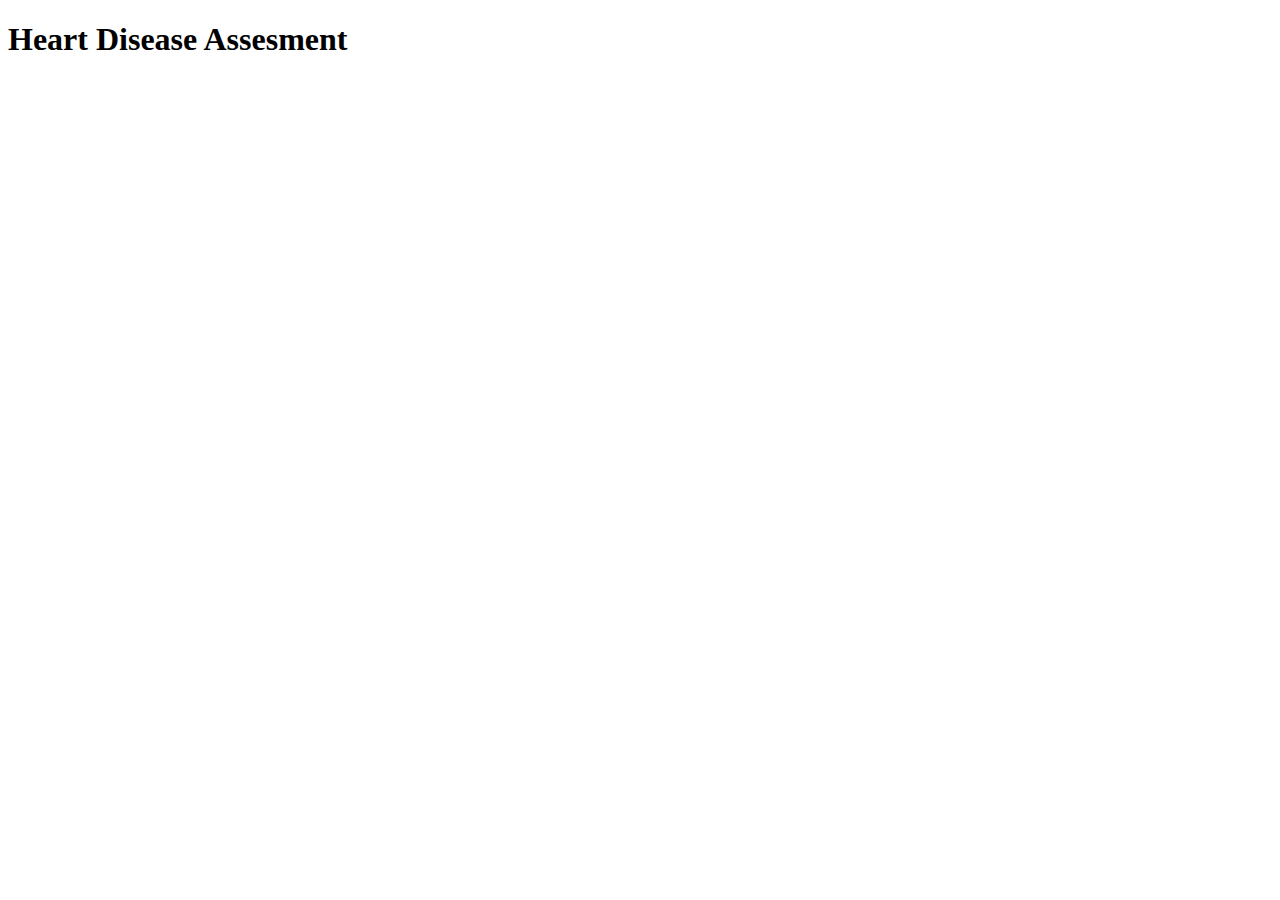
==== Heart Disease Assesment/index.html @ f7146fff "added readme and a folder for a project Heart Disease" ====
<!DOCTYPE html>
<html lang="en">

<head>
    <meta charset="UTF-8">
    <meta name="viewport" content="width=device-width, initial-scale=1.0">
    <title>Heart Disease Assesment</title>
    <link rel="stylesheet" </head>

<body>
    <h1>Heart Disease Assesment</h1>

</body>

</html>
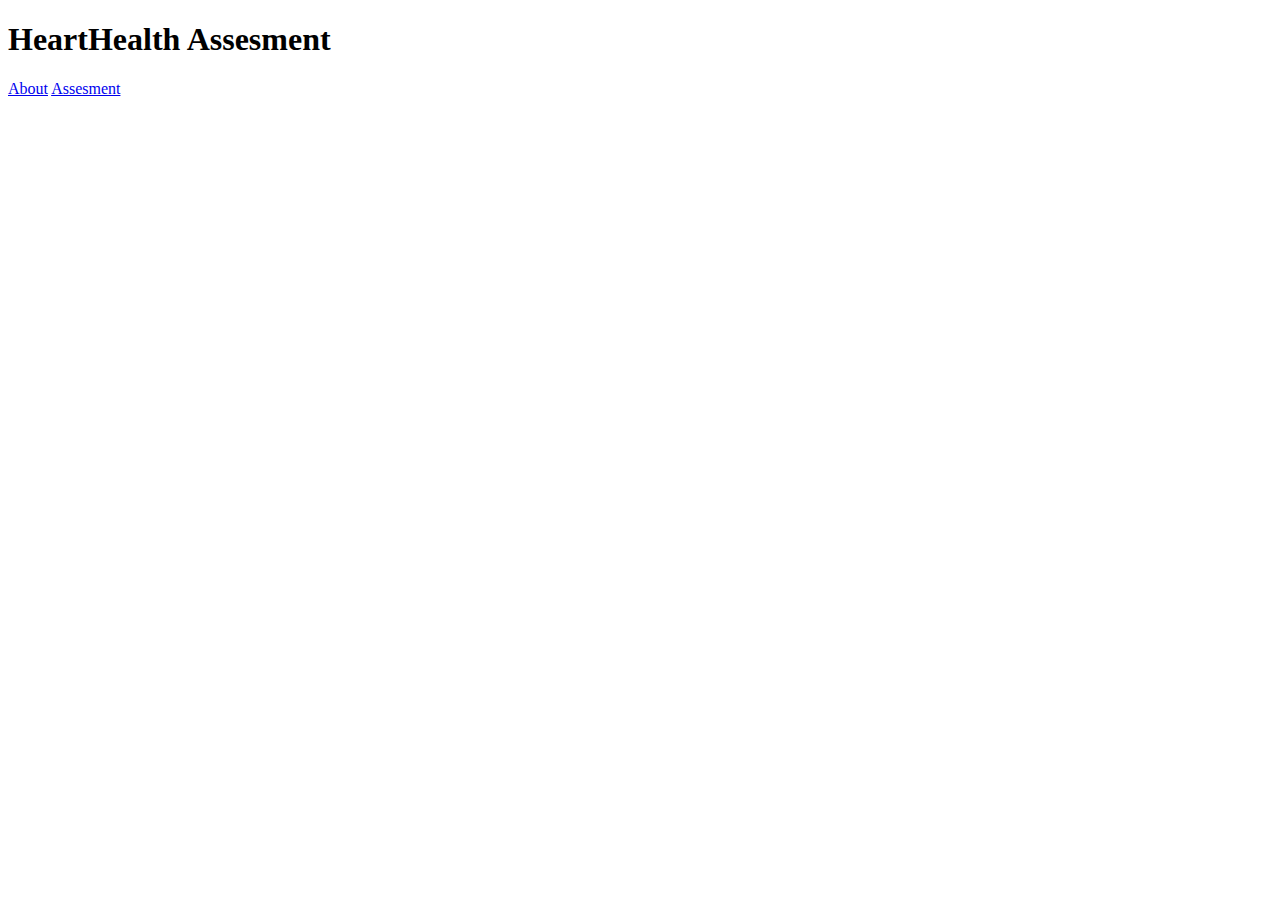
==== commit 9b9e29a1: "Added a readme file for the Heart Health project and added a navbar for the website" ====
--- a/Heart Disease Assesment/index.html
+++ b/Heart Disease Assesment/index.html
@@ -4,11 +4,19 @@
 <head>
     <meta charset="UTF-8">
     <meta name="viewport" content="width=device-width, initial-scale=1.0">
-    <title>Heart Disease Assesment</title>
-    <link rel="stylesheet" </head>
+    <title>HeartHealth Assesment</title>
+    <link rel="stylesheet" href="styles.css">
+</head>
 
 <body>
-    <h1>Heart Disease Assesment</h1>
+    <nav id="navbar">
+        <h1>HeartHealth Assesment</h1>
+        <p><a id="about" href="#about">About</a> <a id="assesment" href="#assesment"> Assesment</a></p>
+    </nav>
+
+    <div id="assesment">
+
+    </div>
 
 </body>
 
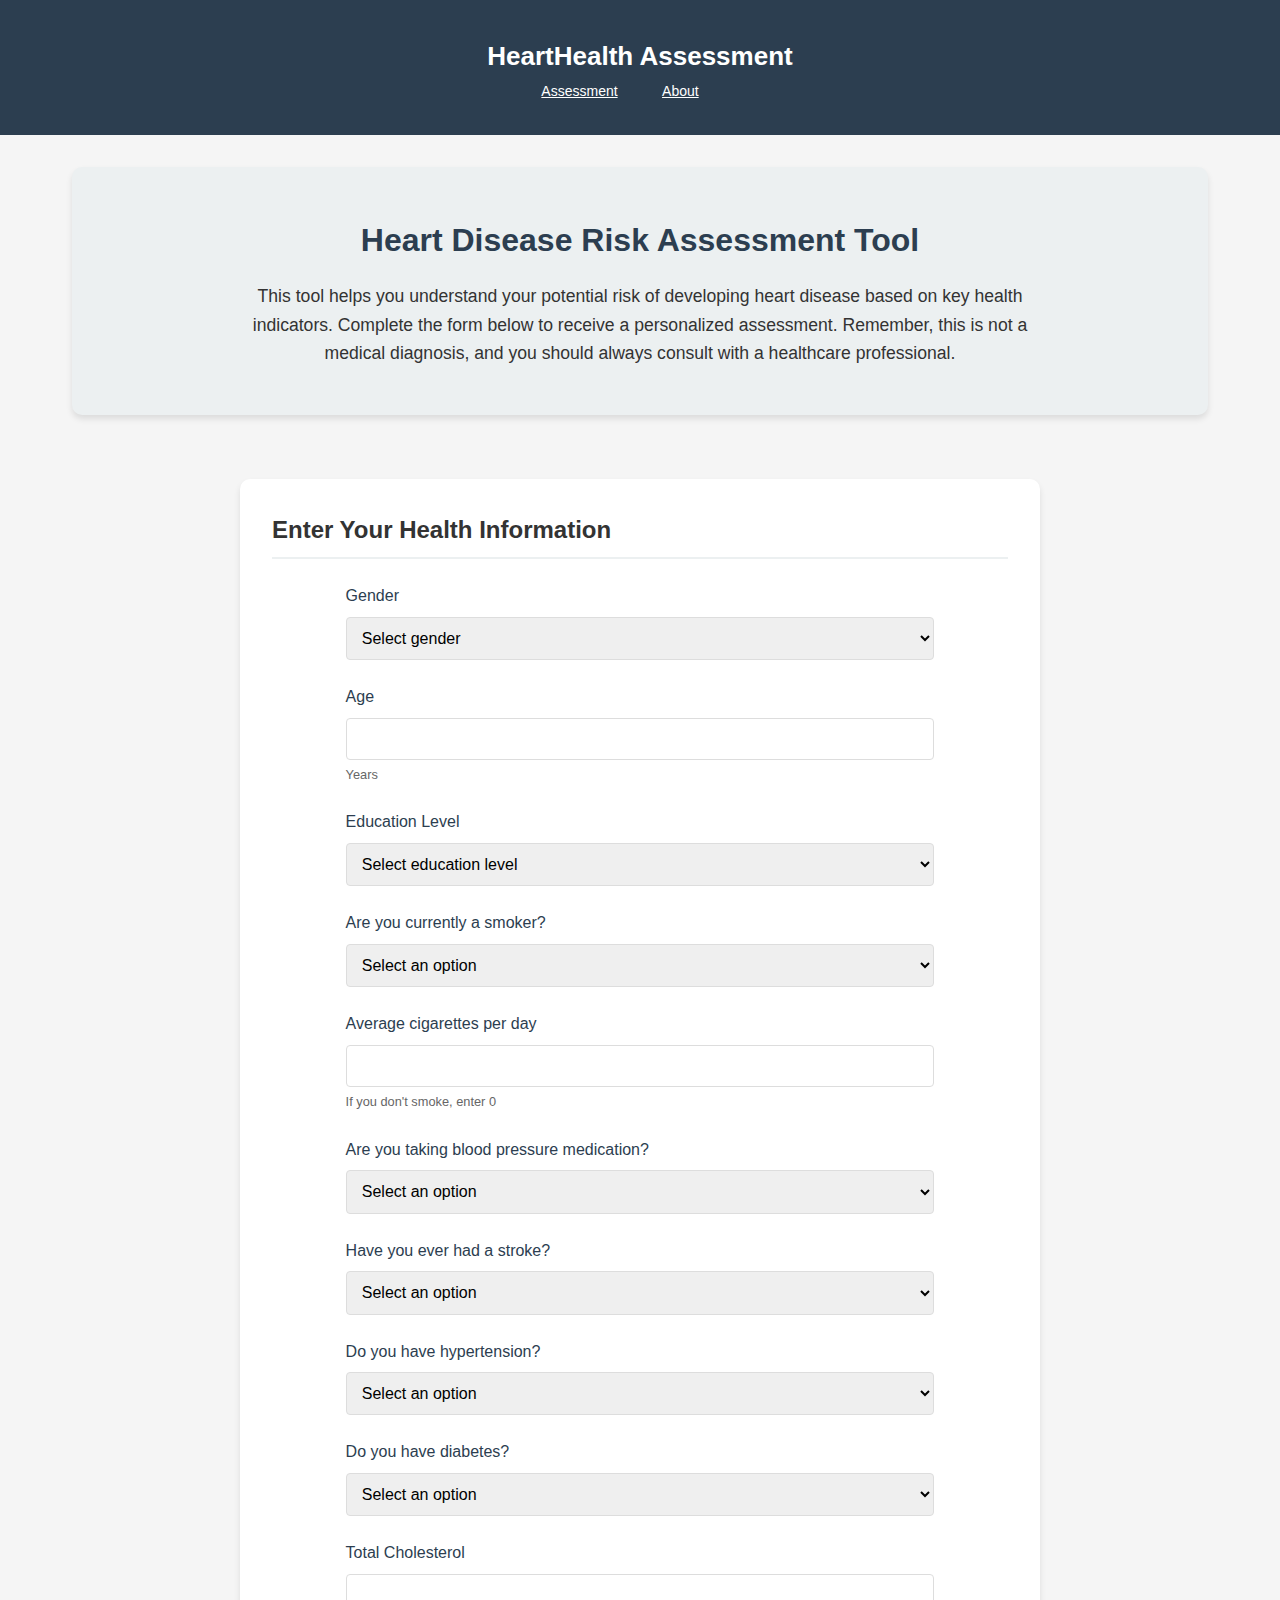
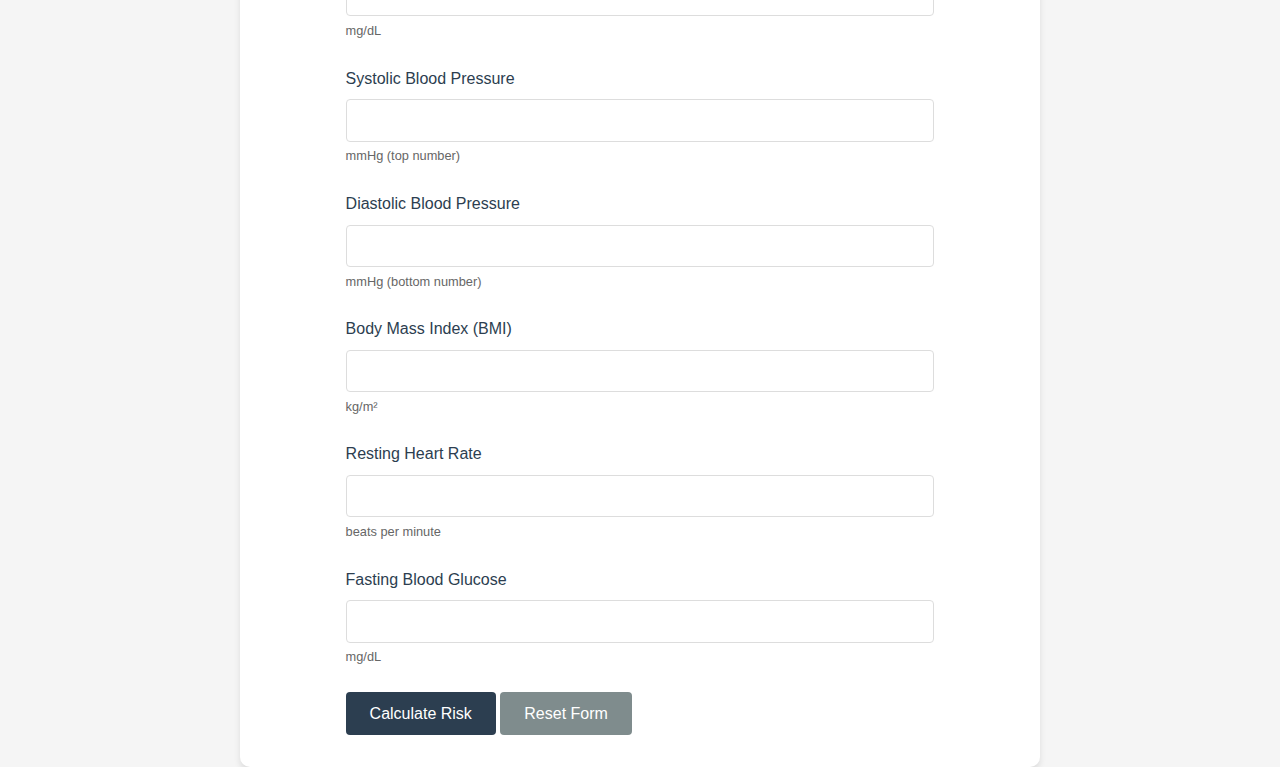
==== commit 9f68b6c6: "Completed the HTML & CSS part of the website" ====
--- a/Heart Disease Assesment/index.html
+++ b/Heart Disease Assesment/index.html
@@ -4,20 +4,194 @@
 <head>
     <meta charset="UTF-8">
     <meta name="viewport" content="width=device-width, initial-scale=1.0">
-    <title>HeartHealth Assesment</title>
+    <title>HeartHealth Assessment</title>
     <link rel="stylesheet" href="styles.css">
 </head>
 
 <body>
+    <!--Navigation Bar-->
     <nav id="navbar">
-        <h1>HeartHealth Assesment</h1>
-        <p><a id="about" href="#about">About</a> <a id="assesment" href="#assesment"> Assesment</a></p>
+        <h1>HeartHealth Assessment</h1>
+        <p><a href="#assessment">Assessment</a> <a href="#about"> About</a></p>
     </nav>
 
-    <div id="assesment">
-
+    <!--About Section-->
+    <div class="container">
+        <section class="hero" id="about">
+            <h2>Heart Disease Risk Assessment Tool</h2>
+            <p>This tool helps you understand your potential risk of developing heart disease based on key health
+                indicators. Complete the form below to receive a personalized assessment. Remember, this is not a
+                medical diagnosis, and you should always consult with a healthcare professional.</p>
+        </section>
     </div>
 
+    <!-- Assessment Form -->
+    <section class="form-section" id="assessment">
+        <h2 class="form-title">Enter Your Health Information</h2>
+        <form id="risk-assessment-form">
+            <div class="form-group">
+                <div class="input-group">
+                    <label for="male">Gender</label>
+                    <select id="male" name="male" required>
+                        <option value="">Select gender</option>
+                        <option value="1">Male</option>
+                        <option value="0">Female</option>
+                    </select>
+                </div>
+
+                <div class="input-group">
+                    <label for="age">Age</label>
+                    <input type="number" id="age" name="age" min="18" max="120" required>
+                    <span class="help-text">Years</span>
+                </div>
+
+                <div class="input-group">
+                    <label for="education">Education Level</label>
+                    <select id="education" name="education" required>
+                        <option value="">Select education level</option>
+                        <option value="1">Some High School</option>
+                        <option value="2">High School/GED</option>
+                        <option value="3">Some College/Vocational School</option>
+                        <option value="4">College Degree (Bachelor's)</option>
+                        <option value="5">Graduate/Professional Degree</option>
+                    </select>
+                </div>
+            </div>
+
+            <div class="form-group">
+                <div class="input-group">
+                    <label for="currentSmoker">Are you currently a smoker?</label>
+                    <select id="currentSmoker" name="currentSmoker" required>
+                        <option value="">Select an option</option>
+                        <option value="1">Yes</option>
+                        <option value="0">No</option>
+                    </select>
+                </div>
+
+                <div class="input-group" id="cigsPerDayGroup">
+                    <label for="cigsPerDay">Average cigarettes per day</label>
+                    <input type="number" id="cigsPerDay" name="cigsPerDay" min="0" max="100" required>
+                    <span class="help-text">If you don't smoke, enter 0</span>
+                </div>
+
+                <div class="input-group">
+                    <label for="BPMeds">Are you taking blood pressure medication?</label>
+                    <select id="BPMeds" name="BPMeds" required>
+                        <option value="">Select an option</option>
+                        <option value="1">Yes</option>
+                        <option value="0">No</option>
+                    </select>
+                </div>
+            </div>
+
+            <div class="form-group">
+                <div class="input-group">
+                    <label for="prevalentStroke">Have you ever had a stroke?</label>
+                    <select id="prevalentStroke" name="prevalentStroke" required>
+                        <option value="">Select an option</option>
+                        <option value="1">Yes</option>
+                        <option value="0">No</option>
+                    </select>
+                </div>
+
+                <div class="input-group">
+                    <label for="prevalentHyp">Do you have hypertension?</label>
+                    <select id="prevalentHyp" name="prevalentHyp" required>
+                        <option value="">Select an option</option>
+                        <option value="1">Yes</option>
+                        <option value="0">No</option>
+                    </select>
+                </div>
+
+                <div class="input-group">
+                    <label for="diabetes">Do you have diabetes?</label>
+                    <select id="diabetes" name="diabetes" required>
+                        <option value="">Select an option</option>
+                        <option value="1">Yes</option>
+                        <option value="0">No</option>
+                    </select>
+                </div>
+            </div>
+
+            <div class="form-group">
+                <div class="input-group">
+                    <label for="totChol">Total Cholesterol</label>
+                    <input type="number" id="totChol" name="totChol" min="100" max="600" required>
+                    <span class="help-text">mg/dL</span>
+                </div>
+
+                <div class="input-group">
+                    <label for="sysBP">Systolic Blood Pressure</label>
+                    <input type="number" id="sysBP" name="sysBP" min="80" max="250" required>
+                    <span class="help-text">mmHg (top number)</span>
+                </div>
+
+                <div class="input-group">
+                    <label for="diaBP">Diastolic Blood Pressure</label>
+                    <input type="number" id="diaBP" name="diaBP" min="40" max="150" required>
+                    <span class="help-text">mmHg (bottom number)</span>
+                </div>
+            </div>
+
+            <div class="form-group">
+                <div class="input-group">
+                    <label for="BMI">Body Mass Index (BMI)</label>
+                    <input type="number" id="BMI" name="BMI" min="10" max="60" step="0.1" required>
+                    <span class="help-text">kg/m²</span>
+                </div>
+
+                <div class="input-group">
+                    <label for="heartRate">Resting Heart Rate</label>
+                    <input type="number" id="heartRate" name="heartRate" min="40" max="200" required>
+                    <span class="help-text">beats per minute</span>
+                </div>
+
+                <div class="input-group">
+                    <label for="glucose">Fasting Blood Glucose</label>
+                    <input type="number" id="glucose" name="glucose" min="50" max="400" required>
+                    <span class="help-text">mg/dL</span>
+                </div>
+            </div>
+
+            <div class="form-actions">
+                <button type="submit" class="btn">Calculate Risk</button>
+                <button type="reset" class="btn btn-secondary">Reset Form</button>
+            </div>
+        </form>
+    </section>
+
+    <!-- Loading Indicator -->
+    <div class="loading" id="loading">
+        <div class="spinner"></div>
+        <p>Calculating your risk assessment...</p>
+    </div>
+
+    <!-- Results Section (initially hidden) -->
+    <section class="result-section" id="result-section">
+        <div class="result-header">
+            <h2 class="result-title">Your Heart Disease Risk Assessment</h2>
+            <button id="reassess-btn" class="btn">Reassess</button>
+        </div>
+
+        <div class="result-content" id="result-content">
+            <!-- Results will be inserted here by JavaScript -->
+        </div>
+
+        <div class="risk-factors">
+            <h4>Key Risk Factors Identified:</h4>
+            <ul id="risk-factors-list">
+                <!-- Risk factors will be inserted here by JavaScript -->
+            </ul>
+        </div>
+
+        <div class="disclaimer" id="disclaimer">
+            <h4>Important Disclaimer:</h4>
+            <p>This assessment tool provides an estimate based on general risk factors and is for informational purposes
+                only. It is not a medical diagnosis or a substitute for professional medical advice. Always consult with
+                a healthcare provider for personalized health recommendations and before making any changes to your
+                healthcare regimen.</p>
+        </div>
+    </section>
 </body>
 
 </html>--- a/Heart Disease Assesment/styles.css
+++ b/Heart Disease Assesment/styles.css
@@ -0,0 +1,313 @@
+* {
+    margin: 0;
+    padding: 0;
+    box-sizing: border-box;
+    font-family: 'Segoe UI', Tahoma, Geneva, Verdana, sans-serif;
+    scroll-behavior: smooth;
+}
+
+body {
+    background-color: #f5f5f5;
+    color: #333;
+    line-height: 1.6;
+}
+
+#navbar {
+    background-color: #2c3e50;
+    padding: 2rem 2rem;
+    text-align: center;
+    color: white;
+}
+
+h1 {
+    font-family: 'Segoe UI', Tahoma, Geneva, Verdana, sans-serif;
+    font-size: 26px;
+    margin-top: 4px;
+}
+
+a {
+    color: white;
+    margin-right: 40px;
+    font-size: 14px;
+}
+
+a:hover {
+    color: rgb(0, 94, 255);
+}
+
+#assessment {
+    background: white;
+    border-radius: 10px;
+    padding: 2rem;
+    box-shadow: 0 4px 6px rgba(0, 0, 0, 0.1);
+}
+
+#border {
+    border: 1px solid grey;
+    margin-bottom: 30px;
+    margin-top: 2px;
+}
+
+h2 {
+    margin-bottom: 5px;
+}
+
+.container {
+    width: 100%;
+    max-width: 1200px;
+    margin: 0 auto;
+    padding: 2rem;
+}
+
+.hero {
+    background-color: #ecf0f1;
+    padding: 3rem 2rem;
+    border-radius: 10px;
+    margin-bottom: 2rem;
+    text-align: center;
+    box-shadow: 0 4px 6px rgba(0, 0, 0, 0.1);
+}
+
+.hero h2 {
+    font-size: 2rem;
+    color: #2c3e50;
+    margin-bottom: 1rem;
+    font-family: 'Segoe UI', Tahoma, Geneva, Verdana, sans-serif;
+}
+
+.hero p {
+    font-size: 1.1rem;
+    max-width: 800px;
+    margin: 0 auto;
+}
+
+.form-section {
+    background: white;
+    border-radius: 10px;
+    padding: 2rem;
+    box-shadow: 0 4px 6px rgba(0, 0, 0, 0.1);
+    justify-content: center;
+
+}
+
+.form-title {
+    color: var(--primary);
+    margin-bottom: 1.5rem;
+    padding-bottom: 0.5rem;
+    border-bottom: 2px solid #ecf0f1;
+}
+
+.form-group {
+    display: block;
+    width: 100%;
+}
+
+.input-group {
+    display: block;
+    width: 100%;
+    margin-bottom: 1.5rem;
+}
+
+.input-group label {
+    display: block;
+    margin-bottom: 0.5rem;
+    font-weight: 500;
+    color: #2c3e50;
+}
+
+.input-group .help-text {
+    display: block;
+    font-size: 0.8rem;
+    color: #666;
+    margin-top: 0.3rem;
+}
+
+.input-group input,
+.input-group select {
+    width: 100%;
+    padding: 0.7rem;
+    border: 1px solid #ddd;
+    border-radius: 4px;
+    font-size: 1rem;
+    transition: border-color 0.3s;
+}
+
+.input-group input:focus,
+.input-group select:focus {
+    outline: none;
+    border-color: #2c3e50;
+    box-shadow: 0 0 0 2px rgba(44, 62, 80, 0.2);
+}
+
+.btn {
+    display: inline-block;
+    background-color: #2c3e50;
+    color: white;
+    padding: 0.8rem 1.5rem;
+    border: none;
+    border-radius: 4px;
+    font-size: 1rem;
+    font-weight: 500;
+    cursor: pointer;
+    transition: background-color 0.3s;
+}
+
+.btn:hover {
+    background-color: #34495e;
+}
+
+.btn-secondary {
+    background-color: #7f8c8d;
+}
+
+.btn-secondary:hover {
+    background-color: #95a5a6;
+}
+
+.result-section {
+    margin-top: 2rem;
+    padding: 2rem;
+    border-radius: 10px;
+    background-color: white;
+    box-shadow: 0 4px 6px rgba(0, 0, 0, 0.1);
+    display: none;
+}
+
+.result-section.visible {
+    display: block;
+}
+
+.result-header {
+    display: flex;
+    justify-content: space-between;
+    align-items: center;
+    margin-bottom: 1.5rem;
+    padding-bottom: 0.5rem;
+    border-bottom: 2px solid #ecf0f1;
+}
+
+.result-title {
+    color: #2c3e50;
+    margin: 0;
+}
+
+.result-content {
+    padding: 1rem;
+    border-radius: 8px;
+    margin-bottom: 1rem;
+}
+
+.high-risk {
+    background-color: rgba(231, 76, 60, 0.1);
+    border-left: 4px solid #c0392b;
+}
+
+.moderate-risk {
+    background-color: rgba(243, 156, 18, 0.1);
+    border-left: 4px solid #f39c12;
+}
+
+.low-risk {
+    background-color: rgba(39, 174, 96, 0.1);
+    border-left: 4px solid #27ae60;
+}
+
+.result-content h3 {
+    color: #2c3e50;
+    margin-bottom: 0.5rem;
+}
+
+.risk-factors {
+    margin-top: 1.5rem;
+}
+
+.risk-factors h4 {
+    margin-bottom: 0.5rem;
+}
+
+.risk-factors ul {
+    padding-left: 1.5rem;
+}
+
+.risk-factors li {
+    margin-bottom: 0.5rem;
+}
+
+@media (max-width: 768px) {
+    .navbar {
+        flex-direction: column;
+        text-align: center;
+        padding: 1rem;
+    }
+
+    .navbar h1 {
+        margin-bottom: 1rem;
+    }
+
+    .hero {
+        padding: 2rem 1rem;
+    }
+
+    .hero h2 {
+        font-size: 1.5rem;
+    }
+
+    .container {
+        padding: 1rem;
+    }
+}
+
+.disclaimer {
+    margin-top: 2rem;
+    padding: 1rem;
+    background-color: rgba(44, 62, 80, 0.05);
+    border-radius: 4px;
+    font-size: 0.9rem;
+    color: #666;
+}
+
+.footer {
+    margin-top: 3rem;
+    text-align: center;
+    padding: 2rem;
+    background-color: #2c3e50;
+    color: white;
+}
+
+.loading {
+    display: none;
+    text-align: center;
+    padding: 1rem;
+}
+
+.loading.visible {
+    display: block;
+}
+
+.spinner {
+    border: 4px solid rgba(0, 0, 0, 0.1);
+    border-left-color: #2c3e50;
+    border-radius: 50%;
+    width: 40px;
+    height: 40px;
+    animation: spin 1s linear infinite;
+    margin: 0 auto;
+}
+
+@keyframes spin {
+    to {
+        transform: rotate(360deg);
+    }
+}
+
+#risk-assessment-form {
+    width: 80%;
+    margin-left: auto;
+    margin-right: auto;
+}
+
+.form-section {
+    max-width: 800px;
+    margin: 0 auto;
+    padding: 0 20px;
+}